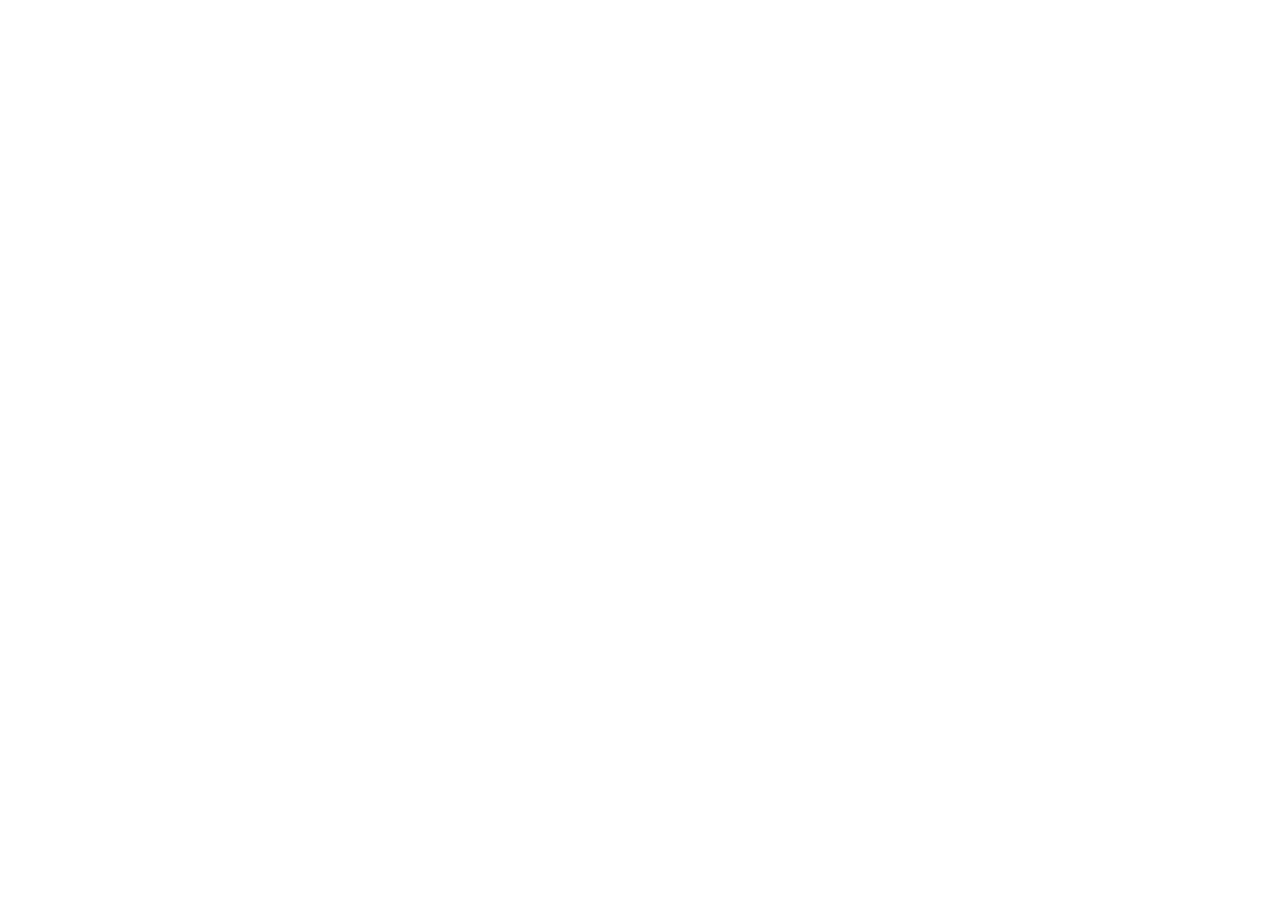
==== admin/index.html @ bc4ca367 "Add files via upload" ====
<!DOCTYPE html>
<html lang="en">
<head>
<meta charset="UTF-8">
<meta name="viewport" content="width=device-width, initial-scale=1.0">
<title>Content Manager | Universe Construction</title>
<script src="https://identity.netlify.com/v1/netlify-identity-widget.js"></script>
</head>
<body>
<script>
  if (window.netlifyIdentity) {
    window.netlifyIdentity.on("init", user => {
      if (!user) {
        window.netlifyIdentity.on("login", () => {
          document.location.href = "/admin/";
        });
      }
    });
  }
</script>
<script src="https://unpkg.com/decap-cms@^3.0.0/dist/decap-cms.js"></script>
</body>
</html>
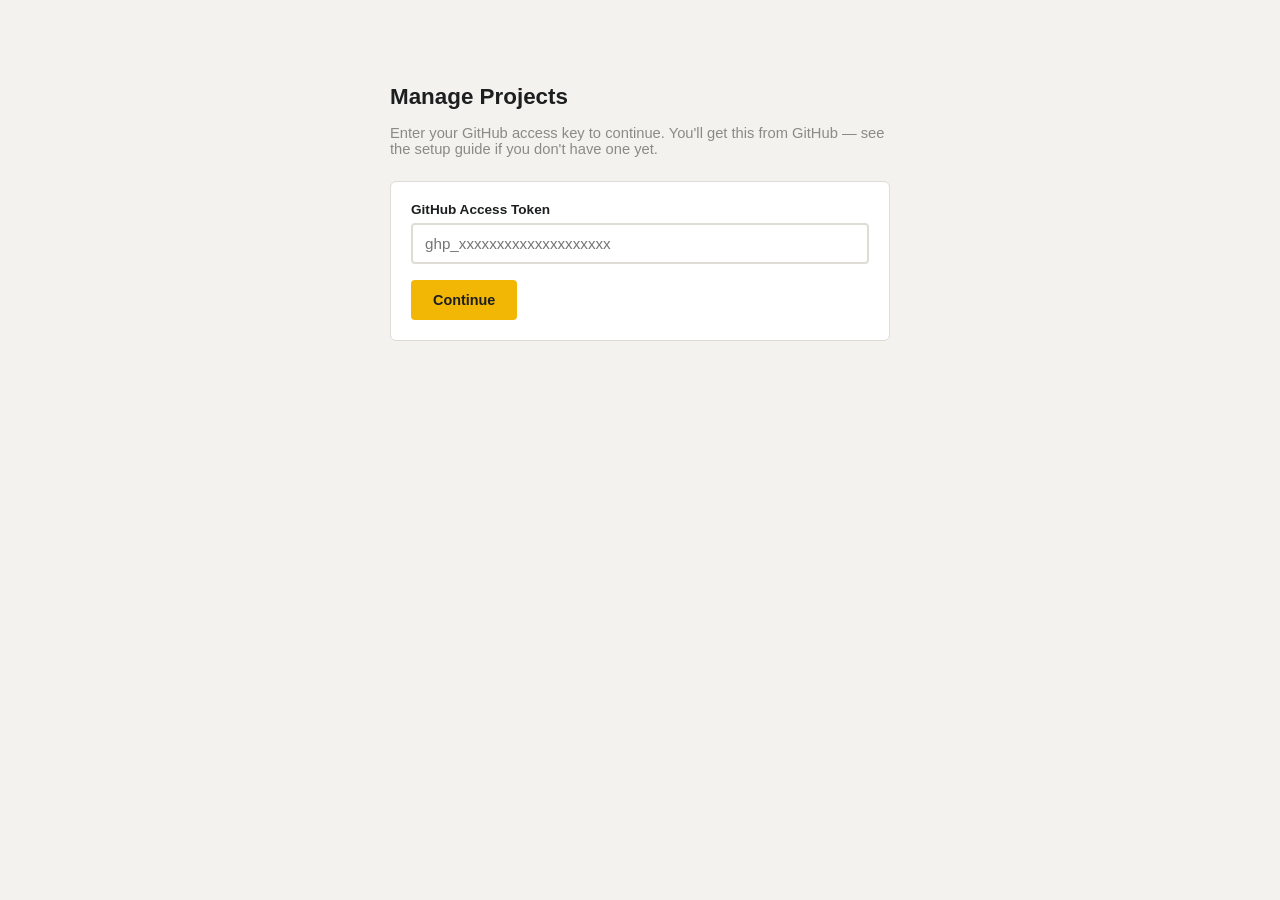
==== commit 6fff3e46: "Add files via upload" ====
--- a/admin/index.html
+++ b/admin/index.html
@@ -3,21 +3,338 @@
 <head>
 <meta charset="UTF-8">
 <meta name="viewport" content="width=device-width, initial-scale=1.0">
-<title>Content Manager | Universe Construction</title>
-<script src="https://identity.netlify.com/v1/netlify-identity-widget.js"></script>
+<title>Manage Projects | Universe Construction</title>
+<style>
+  :root {
+    --charcoal: #1C1E1F;
+    --yellow: #F2B705;
+    --off-white: #F3F2EE;
+    --line: #DEDCD4;
+    --concrete: #8C8A85;
+  }
+  * { box-sizing: border-box; }
+  body {
+    font-family: -apple-system, Segoe UI, Roboto, sans-serif;
+    background: var(--off-white);
+    color: var(--charcoal);
+    margin: 0;
+    padding: 24px;
+  }
+  .wrap { max-width: 820px; margin: 0 auto; }
+  h1 { font-size: 1.4rem; margin-bottom: 4px; }
+  .sub { color: var(--concrete); margin-bottom: 24px; font-size: 0.92rem; }
+  .card {
+    background: white;
+    border: 1px solid var(--line);
+    border-radius: 6px;
+    padding: 20px;
+    margin-bottom: 20px;
+  }
+  label { display: block; font-weight: 600; font-size: 0.85rem; margin-bottom: 6px; margin-top: 14px; }
+  label:first-child { margin-top: 0; }
+  input, select, textarea {
+    width: 100%;
+    padding: 10px 12px;
+    border: 2px solid var(--line);
+    border-radius: 4px;
+    font-size: 0.95rem;
+    font-family: inherit;
+  }
+  textarea { resize: vertical; min-height: 70px; }
+  button {
+    background: var(--yellow);
+    color: var(--charcoal);
+    border: 2px solid var(--yellow);
+    padding: 10px 20px;
+    border-radius: 4px;
+    font-weight: 700;
+    cursor: pointer;
+    font-size: 0.9rem;
+    margin-top: 16px;
+  }
+  button:hover { background: transparent; }
+  button.secondary { background: transparent; border-color: var(--charcoal); }
+  button.danger { background: transparent; border-color: #C0392B; color: #C0392B; margin-top: 8px; }
+  .project-item {
+    border: 1px solid var(--line);
+    border-radius: 4px;
+    padding: 14px;
+    margin-bottom: 10px;
+    display: flex;
+    justify-content: space-between;
+    align-items: center;
+    gap: 12px;
+  }
+  .project-item img { width: 60px; height: 45px; object-fit: cover; border-radius: 3px; }
+  .project-item .placeholder { width: 60px; height: 45px; background: var(--charcoal); border-radius: 3px; }
+  .project-item-info { flex: 1; }
+  .project-item-info strong { display: block; font-size: 0.95rem; }
+  .project-item-info span { font-size: 0.8rem; color: var(--concrete); }
+  .status { padding: 12px; border-radius: 4px; margin-bottom: 16px; font-size: 0.9rem; }
+  .status.error { background: #FBEAE8; border: 1px solid #C0392B; }
+  .status.success { background: #FFF8E1; border: 1px solid var(--yellow); }
+  .hidden { display: none; }
+  #tokenScreen { max-width: 500px; margin: 60px auto; }
+</style>
 </head>
 <body>
+<div class="wrap">
+
+  <div id="tokenScreen">
+    <h1>Manage Projects</h1>
+    <p class="sub">Enter your GitHub access key to continue. You'll get this from GitHub — see the setup guide if you don't have one yet.</p>
+    <div class="card">
+      <label for="tokenInput">GitHub Access Token</label>
+      <input type="password" id="tokenInput" placeholder="ghp_xxxxxxxxxxxxxxxxxxxx">
+      <button onclick="saveToken()">Continue</button>
+      <div id="tokenStatus"></div>
+    </div>
+  </div>
+
+  <div id="mainScreen" class="hidden">
+    <h1>Manage Projects</h1>
+    <p class="sub">Add, edit, or remove project photos and details. Changes go live in about a minute.</p>
+    <div id="statusMsg"></div>
+
+    <div class="card">
+      <h3 style="margin-top:0;">Current Projects</h3>
+      <div id="projectList">Loading...</div>
+    </div>
+
+    <div class="card">
+      <h3 style="margin-top:0;" id="formTitle">Add New Project</h3>
+      <input type="hidden" id="editIndex" value="-1">
+      <label for="titleInput">Project Title</label>
+      <input type="text" id="titleInput" placeholder="e.g. Ridgeview Family Home">
+
+      <label for="categoryInput">Category</label>
+      <select id="categoryInput">
+        <option value="residential">Residential</option>
+        <option value="commercial">Commercial</option>
+        <option value="civil">Civil</option>
+      </select>
+
+      <label for="metaInput">Label</label>
+      <input type="text" id="metaInput" placeholder="e.g. RESIDENTIAL — 2025">
+
+      <label for="descInput">Description</label>
+      <textarea id="descInput" placeholder="Short description of the project"></textarea>
+
+      <label for="imageInput">Photo</label>
+      <input type="file" id="imageInput" accept="image/*">
+      <div id="imagePreview"></div>
+
+      <button onclick="saveProject()" id="saveBtn">Add Project</button>
+      <button class="secondary" onclick="resetForm()">Cancel Edit</button>
+    </div>
+  </div>
+
+</div>
+
 <script>
-  if (window.netlifyIdentity) {
-    window.netlifyIdentity.on("init", user => {
-      if (!user) {
-        window.netlifyIdentity.on("login", () => {
-          document.location.href = "/admin/";
-        });
+  const OWNER = 'russellalimas8-jpg';
+  const REPO = 'universe-construction';
+  const FILE_PATH = 'content/projects.json';
+  const API_BASE = `https://api.github.com/repos/${OWNER}/${REPO}`;
+
+  let token = sessionStorage.getItem('gh_token') || '';
+  let projectsData = { projects: [] };
+  let fileSha = '';
+  let pendingImageBase64 = null;
+  let pendingImageName = null;
+
+  if (token) {
+    document.getElementById('tokenInput').value = token;
+    showMainScreen();
+  }
+
+  function saveToken() {
+    const val = document.getElementById('tokenInput').value.trim();
+    if (!val) return;
+    token = val;
+    sessionStorage.setItem('gh_token', token);
+    showMainScreen();
+  }
+
+  async function showMainScreen() {
+    document.getElementById('tokenScreen').classList.add('hidden');
+    document.getElementById('mainScreen').classList.remove('hidden');
+    await loadProjects();
+  }
+
+  function authHeaders() {
+    return {
+      'Authorization': `Bearer ${token}`,
+      'Accept': 'application/vnd.github+json'
+    };
+  }
+
+  async function loadProjects() {
+    try {
+      const res = await fetch(`${API_BASE}/contents/${FILE_PATH}`, { headers: authHeaders() });
+      if (!res.ok) throw new Error('Could not load projects (check your token)');
+      const data = await res.json();
+      fileSha = data.sha;
+      const decoded = decodeURIComponent(escape(atob(data.content)));
+      projectsData = JSON.parse(decoded);
+      renderProjectList();
+    } catch (err) {
+      showStatus('error', err.message);
+    }
+  }
+
+  function renderProjectList() {
+    const list = document.getElementById('projectList');
+    if (!projectsData.projects.length) {
+      list.innerHTML = '<p style="color:var(--concrete)">No projects yet.</p>';
+      return;
+    }
+    list.innerHTML = '';
+    projectsData.projects.forEach((p, i) => {
+      const div = document.createElement('div');
+      div.className = 'project-item';
+      const thumb = p.image
+        ? `<img src="${p.image}" alt="">`
+        : `<div class="placeholder"></div>`;
+      div.innerHTML = `
+        ${thumb}
+        <div class="project-item-info">
+          <strong>${p.title}</strong>
+          <span>${p.meta || p.category}</span>
+        </div>
+        <div>
+          <button class="secondary" onclick="editProject(${i})">Edit</button>
+          <button class="danger" onclick="deleteProject(${i})">Delete</button>
+        </div>
+      `;
+      list.appendChild(div);
+    });
+  }
+
+  function editProject(i) {
+    const p = projectsData.projects[i];
+    document.getElementById('editIndex').value = i;
+    document.getElementById('titleInput').value = p.title || '';
+    document.getElementById('categoryInput').value = p.category || 'residential';
+    document.getElementById('metaInput').value = p.meta || '';
+    document.getElementById('descInput').value = p.description || '';
+    document.getElementById('formTitle').textContent = 'Edit Project';
+    document.getElementById('saveBtn').textContent = 'Save Changes';
+    pendingImageBase64 = null;
+    window.scrollTo({ top: document.body.scrollHeight, behavior: 'smooth' });
+  }
+
+  function resetForm() {
+    document.getElementById('editIndex').value = -1;
+    document.getElementById('titleInput').value = '';
+    document.getElementById('categoryInput').value = 'residential';
+    document.getElementById('metaInput').value = '';
+    document.getElementById('descInput').value = '';
+    document.getElementById('imageInput').value = '';
+    document.getElementById('imagePreview').innerHTML = '';
+    document.getElementById('formTitle').textContent = 'Add New Project';
+    document.getElementById('saveBtn').textContent = 'Add Project';
+    pendingImageBase64 = null;
+    pendingImageName = null;
+  }
+
+  document.getElementById('imageInput').addEventListener('change', (e) => {
+    const file = e.target.files[0];
+    if (!file) return;
+    const reader = new FileReader();
+    reader.onload = () => {
+      pendingImageBase64 = reader.result.split(',')[1];
+      pendingImageName = Date.now() + '-' + file.name.replace(/[^a-zA-Z0-9.\-]/g, '');
+      document.getElementById('imagePreview').innerHTML = `<img src="${reader.result}" style="max-width:150px;margin-top:8px;border-radius:4px;">`;
+    };
+    reader.readAsDataURL(file);
+  });
+
+  async function uploadImage() {
+    if (!pendingImageBase64) return null;
+    const path = `images/uploads/${pendingImageName}`;
+    const res = await fetch(`${API_BASE}/contents/${path}`, {
+      method: 'PUT',
+      headers: { ...authHeaders(), 'Content-Type': 'application/json' },
+      body: JSON.stringify({
+        message: `Upload project photo ${pendingImageName}`,
+        content: pendingImageBase64
+      })
+    });
+    if (!res.ok) throw new Error('Photo upload failed — check your token permissions');
+    return `/${path}`;
+  }
+
+  async function saveProject() {
+    const title = document.getElementById('titleInput').value.trim();
+    const category = document.getElementById('categoryInput').value;
+    const meta = document.getElementById('metaInput').value.trim();
+    const description = document.getElementById('descInput').value.trim();
+    const editIndex = parseInt(document.getElementById('editIndex').value, 10);
+
+    if (!title) { showStatus('error', 'Please enter a project title.'); return; }
+
+    document.getElementById('saveBtn').disabled = true;
+    document.getElementById('saveBtn').textContent = 'Saving...';
+
+    try {
+      let imagePath = editIndex >= 0 ? projectsData.projects[editIndex].image : '';
+      if (pendingImageBase64) {
+        imagePath = await uploadImage();
       }
+
+      const newProject = { title, category, meta, description, image: imagePath || '' };
+
+      if (editIndex >= 0) {
+        projectsData.projects[editIndex] = newProject;
+      } else {
+        projectsData.projects.push(newProject);
+      }
+
+      await commitProjects(`Update project: ${title}`);
+      showStatus('success', 'Saved! Your live site will update within about a minute.');
+      resetForm();
+      renderProjectList();
+    } catch (err) {
+      showStatus('error', err.message);
+    } finally {
+      document.getElementById('saveBtn').disabled = false;
+      document.getElementById('saveBtn').textContent = editIndex >= 0 ? 'Save Changes' : 'Add Project';
+    }
+  }
+
+  async function deleteProject(i) {
+    if (!confirm(`Delete "${projectsData.projects[i].title}"? This can't be undone.`)) return;
+    projectsData.projects.splice(i, 1);
+    try {
+      await commitProjects('Delete project');
+      showStatus('success', 'Project deleted.');
+      renderProjectList();
+    } catch (err) {
+      showStatus('error', err.message);
+    }
+  }
+
+  async function commitProjects(message) {
+    const content = btoa(unescape(encodeURIComponent(JSON.stringify(projectsData, null, 2))));
+    const res = await fetch(`${API_BASE}/contents/${FILE_PATH}`, {
+      method: 'PUT',
+      headers: { ...authHeaders(), 'Content-Type': 'application/json' },
+      body: JSON.stringify({ message, content, sha: fileSha })
     });
+    if (!res.ok) {
+      const err = await res.json().catch(() => ({}));
+      throw new Error(err.message || 'Could not save changes to GitHub');
+    }
+    const data = await res.json();
+    fileSha = data.content.sha;
+  }
+
+  function showStatus(type, msg) {
+    const el = document.getElementById('statusMsg');
+    el.innerHTML = `<div class="status ${type}">${msg}</div>`;
+    setTimeout(() => { el.innerHTML = ''; }, 6000);
   }
 </script>
-<script src="https://unpkg.com/decap-cms@^3.0.0/dist/decap-cms.js"></script>
 </body>
 </html>
